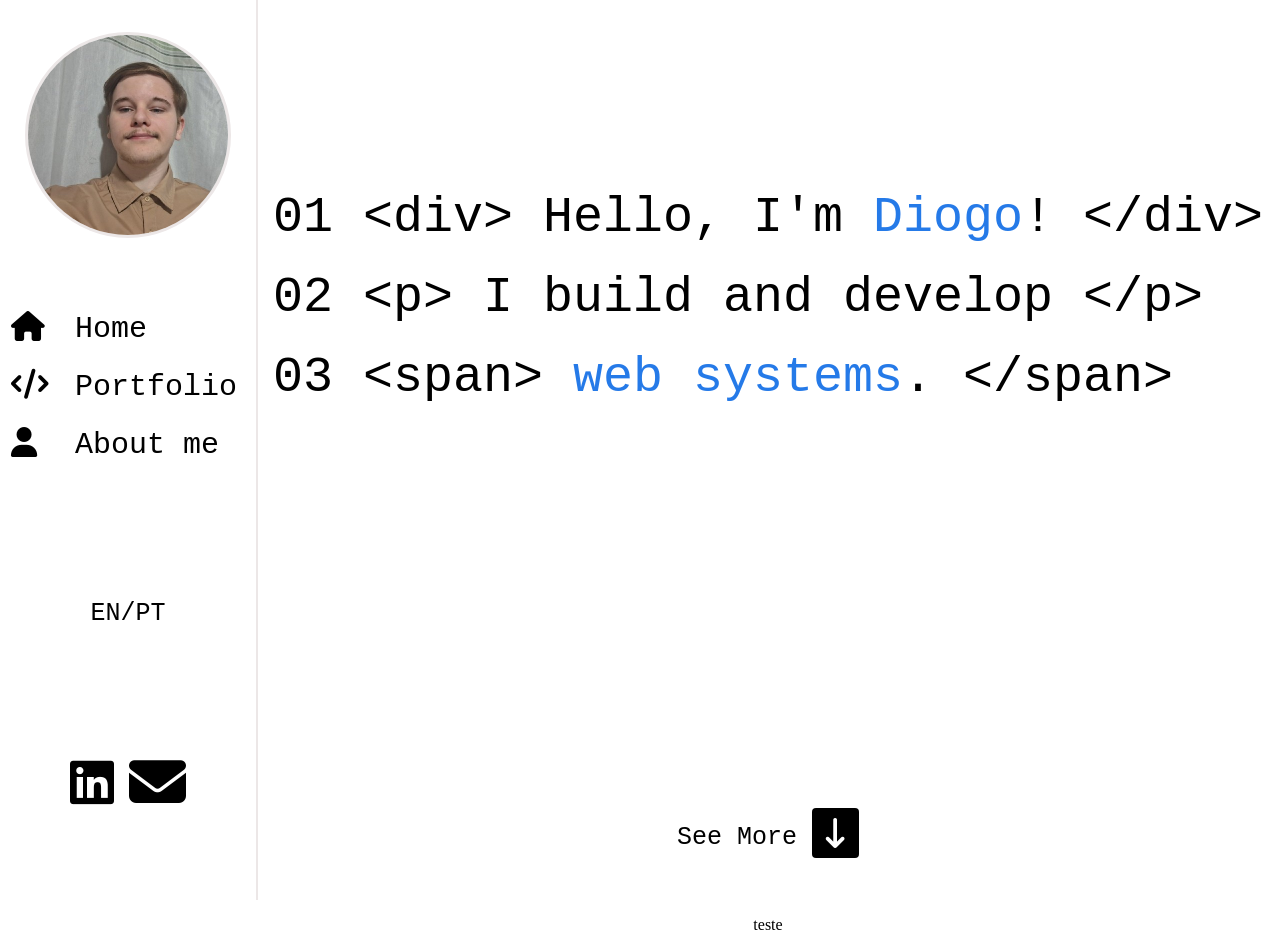
==== en.html @ b28ecc5d "adding new features" ====
<!DOCTYPE html>
<html lang="en">
<head>
    <link rel="preconnect" href="https://fonts.googleapis.com">
    <link rel="preconnect" href="https://fonts.gstatic.com" crossorigin>
    <link href="https://fonts.googleapis.com/css2?family=Inter:wght@400;600;700&display=swap" rel="stylesheet">
    <link rel="stylesheet" href="https://cdnjs.cloudflare.com/ajax/libs/font-awesome/6.5.1/css/all.min.css">
    <link rel="stylesheet" href="style.css">
    <meta charset="UTF-8">
    <meta name="viewport" content="width=device-width, initial-scale=1.0">
    <title>Document</title>
</head>
<body>
    <div class="sidebar">
        <img class="photo" src="image.png">
        <ul class="menu">
            <li>
                <a class="sidebar-font">
                    <i class="icon fa-solid fa-house"></i>
                    <span>Home</span>
                </a>
            </li>
            <li>
                <a class="sidebar-font">
                    <i class="icon fa-solid fa-code"></i>
                    <span>Portfolio</span>
                </a>
            </li>
            <li>
                <a class="sidebar-font">
                    <i class="icon fa-solid fa-user"></i>
                    <span>About me </span>
                </a>
            </li>
        </ul>
        <div class="languages">
            <a class="active-language language-en" href="en.html">EN</a>/<a href="pt.html">PT</a>
        </div>

        <a class="links" href="https://www.linkedin.com/in/diogo-schultz/" target="_blank" rel="noopener noreferrer">
            <i class="linkedin fa-brands fa-linkedin"></i>
            <i class="email fa-solid fa-envelope"></i>
        </a>
    </div>
        <main class="main-content">
            <div class="code-text-container">
                <div class="code-text">
                    01 &lt;div&gt; Hello, I'm <span class="blue-color">Diogo</span>! &lt;/div&gt;<br>
                    02 &lt;p&gt; I build and develop &lt;/p&gt;<br>
                    03 &lt;span&gt; <span class="blue-color">web systems</span>. &lt;/span&gt;
                </div>
                <div class="see-more">
                    See More
                    <i class="icon fa-solid fa-arrow-down-long"></i>
                </div>
            </div> 
            <div class="portfolio">
                <p>teste</p>
            </div>
        </main>
    </div>
</body>
<script>
    document.addEventListener("DOMContentLoaded", function () {
        const menuLinks = document.querySelectorAll(".menu .sidebar-font");

        menuLinks.forEach((link) => {
            link.addEventListener("click", (event) => {
                const clickedItem = event.currentTarget;

                const icon = clickedItem.querySelector(".icon");
                const text = clickedItem.querySelector("span");

                menuLinks.forEach((otherLinks) =>{
                    otherLinks.querySelector(".icon").classList.remove("active-icon");
                    otherLinks.querySelector("span").classList.remove("active-text");
                });

                icon.classList.add("active-icon");
                text.classList.add("active-text");
                
            });
        });
    });
</script>
</html>
---- style.css ----
body{
    margin:0px;
}

.sidebar {
    position: fixed;
    height: 100vh;
    width: 20vw;
    border-right: 2px solid rgb(236, 231, 231);
    display: flex;
    flex-direction: column;
    align-items: center;
}

.sidebar-font{
    font-size: 30px;
    font-family: monospace;
}

.photo{
    margin-top: 2rem;
    max-width: 12.5rem;
    border-radius: 50%;
    border-color: rgb(236, 231, 231);
    border-style: solid;
}

.menu {
    list-style: none;
    display: flex;
    flex-direction: column;
    gap: 1.25rem;
    padding: 0;
    margin: 4.5rem 0 0;
}

.menu li {
    cursor: pointer;
}

.menu a span {
    padding: 2px 8px; 
    border-radius: 4px;
    border-left: 3px solid transparent;
    transition: 0.2s ease;
    display: inline-block;
}

.menu a {   
    gap: 8px;
}

.menu a .icon {
    width: 35px; 
    font-size: 30px;
}

.menu a:hover span,
.menu a span.active-text {
  background-color: rgb(236, 231, 231);
  color: #257ae8;
  border-left-color: #257ae8;
  transform: translateX(8px);
}

.active-icon{
    color: #257ae8;
}

.icon {
    font-size: 1.875rem;
}

.menu a:hover .icon{
    color: #257ae8;
}

.links {
    align-items: center;
    display: flex;
    gap:15px;
    text-decoration: none;
    color: inherit;
    margin-top: auto;
    margin-bottom: 10vh;
}

.links:visited {
    color: inherit;
}

.linkedin{
    font-size: 50px;
}

.linkedin:hover{
    color: #257ae8;
}

.email{
    font-size: 57px;
}

.email:hover{
    color: #257ae8;
}

main {
    grid-column: 2;
    min-width: 0;
}

.main-content {
    margin-left: 20vw;
    width: auto;
    display: flex;
    flex-direction: column;
    align-items: center;
}

.code-text-container {
    display: grid;
    grid-template-rows: 0.7fr auto 0.05fr;
    align-items: center;    
    justify-items: center;  
    flex-direction: column;
    min-height: 100dvh;
    align-items: center;
}

.code-text {
    text-align: left;       
    font-family: monospace;
    font-size: 50px;
    line-height: 1.6;
}

.see-more{
    cursor: pointer;
    margin-top: auto;
    font-size: 25px;
    font-family: monospace;
}


@keyframes bounce {
    0% {
        transform: translateY(0);
    }
    50% {
        transform: translateY(8px); 
    }
}

.see-more i {
    color: white;
    display: inline-block;
    animation: bounce 1.5s infinite ease-in-out; 
    background-color: black;
    padding: 10px 12px;
    border-radius: 4px;
}

.see-more:hover i {
    background-color: #257ae8;
    animation-play-state: paused;
}

.blue-color{
    color: #257ae8;
}


.languages{    
    font-family: monospace;
    margin-top: 15vh;
    font-size: 25px;
}

.languages a {
    text-decoration: none;
    color: black;
}

.active-language{
    color:#257ae8
}
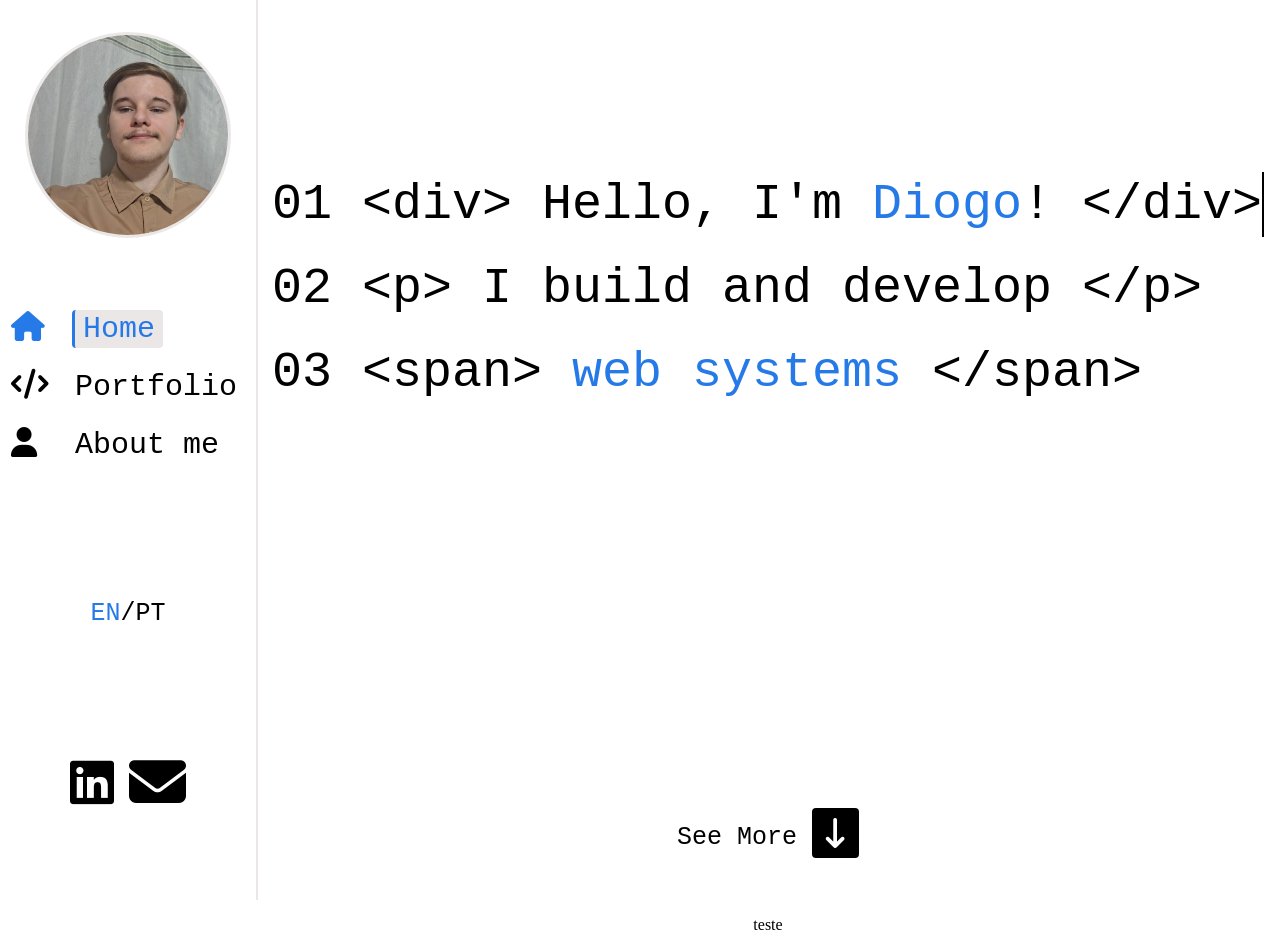
==== commit a4ad390b: "typing and cursor animation" ====
--- a/en.html
+++ b/en.html
@@ -6,6 +6,7 @@
     <link href="https://fonts.googleapis.com/css2?family=Inter:wght@400;600;700&display=swap" rel="stylesheet">
     <link rel="stylesheet" href="https://cdnjs.cloudflare.com/ajax/libs/font-awesome/6.5.1/css/all.min.css">
     <link rel="stylesheet" href="style.css">
+    <link rel="stylesheet" href="animationTyping.css">
     <meta charset="UTF-8">
     <meta name="viewport" content="width=device-width, initial-scale=1.0">
     <title>Document</title>
@@ -16,8 +17,8 @@
         <ul class="menu">
             <li>
                 <a class="sidebar-font">
-                    <i class="icon fa-solid fa-house"></i>
-                    <span>Home</span>
+                    <i class="active-icon icon fa-solid fa-house"></i>
+                    <span class="active-text">Home</span>
                 </a>
             </li>
             <li>
@@ -34,7 +35,7 @@
             </li>
         </ul>
         <div class="languages">
-            <a class="active-language language-en" href="en.html">EN</a>/<a href="pt.html">PT</a>
+            <a class="active-language language" href="en.html">EN</a>/<a class="language" href="pt.html">PT</a>
         </div>
 
         <a class="links" href="https://www.linkedin.com/in/diogo-schultz/" target="_blank" rel="noopener noreferrer">
@@ -45,9 +46,9 @@
         <main class="main-content">
             <div class="code-text-container">
                 <div class="code-text">
-                    01 &lt;div&gt; Hello, I'm <span class="blue-color">Diogo</span>! &lt;/div&gt;<br>
-                    02 &lt;p&gt; I build and develop &lt;/p&gt;<br>
-                    03 &lt;span&gt; <span class="blue-color">web systems</span>. &lt;/span&gt;
+                    <span class="first-line">01 &lt;div&gt; Hello, I'm <span class="blue-color">Diogo</span>! &lt;/div&gt;</span><br>
+                    <span class="second-line">02 &lt;p&gt; I build and develop &lt;/p&gt;</span><br>
+                    <span class="third-line">03 &lt;span&gt; <span class="blue-color">web systems</span> &lt;/span&gt;</span>
                 </div>
                 <div class="see-more">
                     See More
@@ -83,4 +84,5 @@
         });
     });
 </script>
+<script src="cursorAnimation.js"></script>
 </html>
--- a/style.css
+++ b/style.css
@@ -132,7 +132,7 @@
     text-align: left;       
     font-family: monospace;
     font-size: 50px;
-    line-height: 1.6;
+    line-height: 1.3;
 }
 
 .see-more{
@@ -177,9 +177,13 @@
     font-size: 25px;
 }
 
-.languages a {
+.language {
     text-decoration: none;
     color: black;
+}
+
+.language:hover{
+    color: #257ae8;
 }
 
 .active-language{
--- a/animationTyping.css
+++ b/animationTyping.css
@@ -0,0 +1,51 @@
+.first-line, .second-line, .third-line {
+    border-right: solid 2px transparent;
+    display: inline-block;
+    overflow: hidden;
+    white-space: nowrap;
+    width: 0;
+    animation: typing 2s steps(40, end) forwards;
+}
+
+.first-line {
+    animation-delay: 0ms;
+}
+
+.second-line {
+    animation-delay: 2s;  
+}
+
+.third-line {
+    animation-delay: 4s;
+}
+
+.third-line-cursor-animation{
+    width: var(--char);
+    animation: cursorBlink 0.75s step-end infinite;
+}
+
+.first-line  { --char: 33ch; }
+.second-line { --char: 31ch; }
+.third-line  { --char: 29ch; }
+
+.transparent-border{
+    border-right-color: transparent;
+}
+
+@keyframes cursorBlink {
+    from, to {border-color: black; }
+    50% { border-color: transparent; }
+}
+
+@keyframes typing {
+    0%  { 
+        width: 0; 
+    }
+    100% { 
+        width: var(--char);
+    }
+}
+
+.show-cursor{
+    border-right-color: black
+}
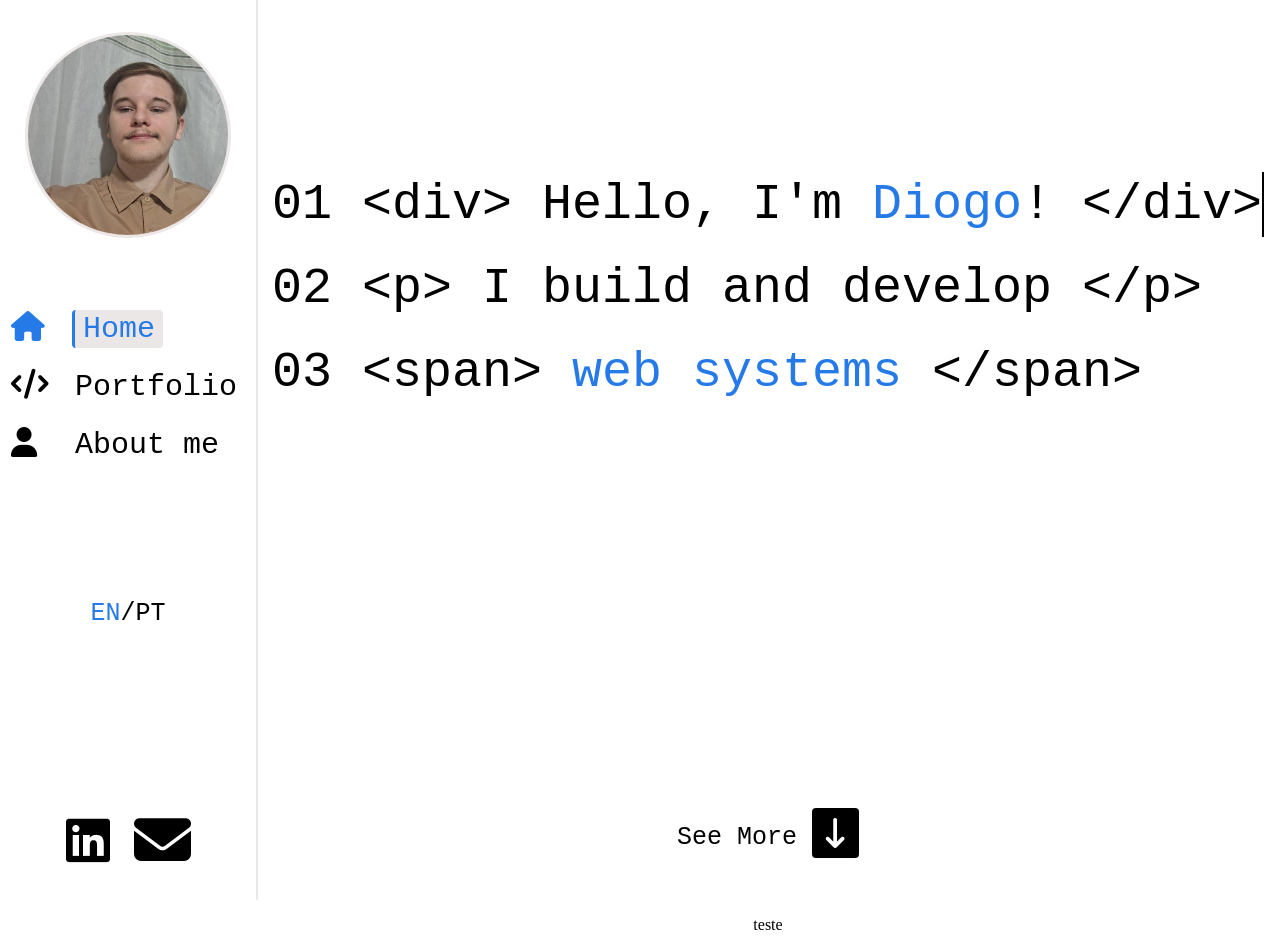
==== commit 5086474b: "organizing links" ====
--- a/en.html
+++ b/en.html
@@ -38,10 +38,15 @@
             <a class="active-language language" href="en.html">EN</a>/<a class="language" href="pt.html">PT</a>
         </div>
 
-        <a class="links" href="https://www.linkedin.com/in/diogo-schultz/" target="_blank" rel="noopener noreferrer">
-            <i class="linkedin fa-brands fa-linkedin"></i>
-            <i class="email fa-solid fa-envelope"></i>
-        </a>
+        <div class="links">
+            <a class="email" href="https://www.linkedin.com/in/diogo-schultz/" target="_blank" rel="noopener noreferrer">
+                <i class="linkedin fa-brands fa-linkedin"></i>
+            </a>
+        
+            <a class="linkedin" href="mailto:diogorschultz2@gmail.com?subject=Contato%20via%20Portfólio">
+                <i class="email fa-solid fa-envelope"></i>
+            </a>
+        </div>
     </div>
         <main class="main-content">
             <div class="code-text-container">
--- a/style.css
+++ b/style.css
@@ -76,16 +76,25 @@
 }
 
 .links {
+    margin-top: auto;
+    margin-bottom: 2rem;
+    display: flex;
+    flex-direction: row;
+    gap: 1.5rem;
+}
+
+.links a {
+    display: inline-flex;
     align-items: center;
-    display: flex;
-    gap:15px;
+    justify-content: center;
+}
+
+.linkedin, .email {
     text-decoration: none;
     color: inherit;
-    margin-top: auto;
-    margin-bottom: 10vh;
 }
 
-.links:visited {
+.linkedin:visited, .email:visited {
     color: inherit;
 }
 
@@ -93,17 +102,14 @@
     font-size: 50px;
 }
 
-.linkedin:hover{
-    color: #257ae8;
-}
-
 .email{
     font-size: 57px;
 }
 
-.email:hover{
+.linkedin:hover, .email:hover{
     color: #257ae8;
 }
+
 
 main {
     grid-column: 2;
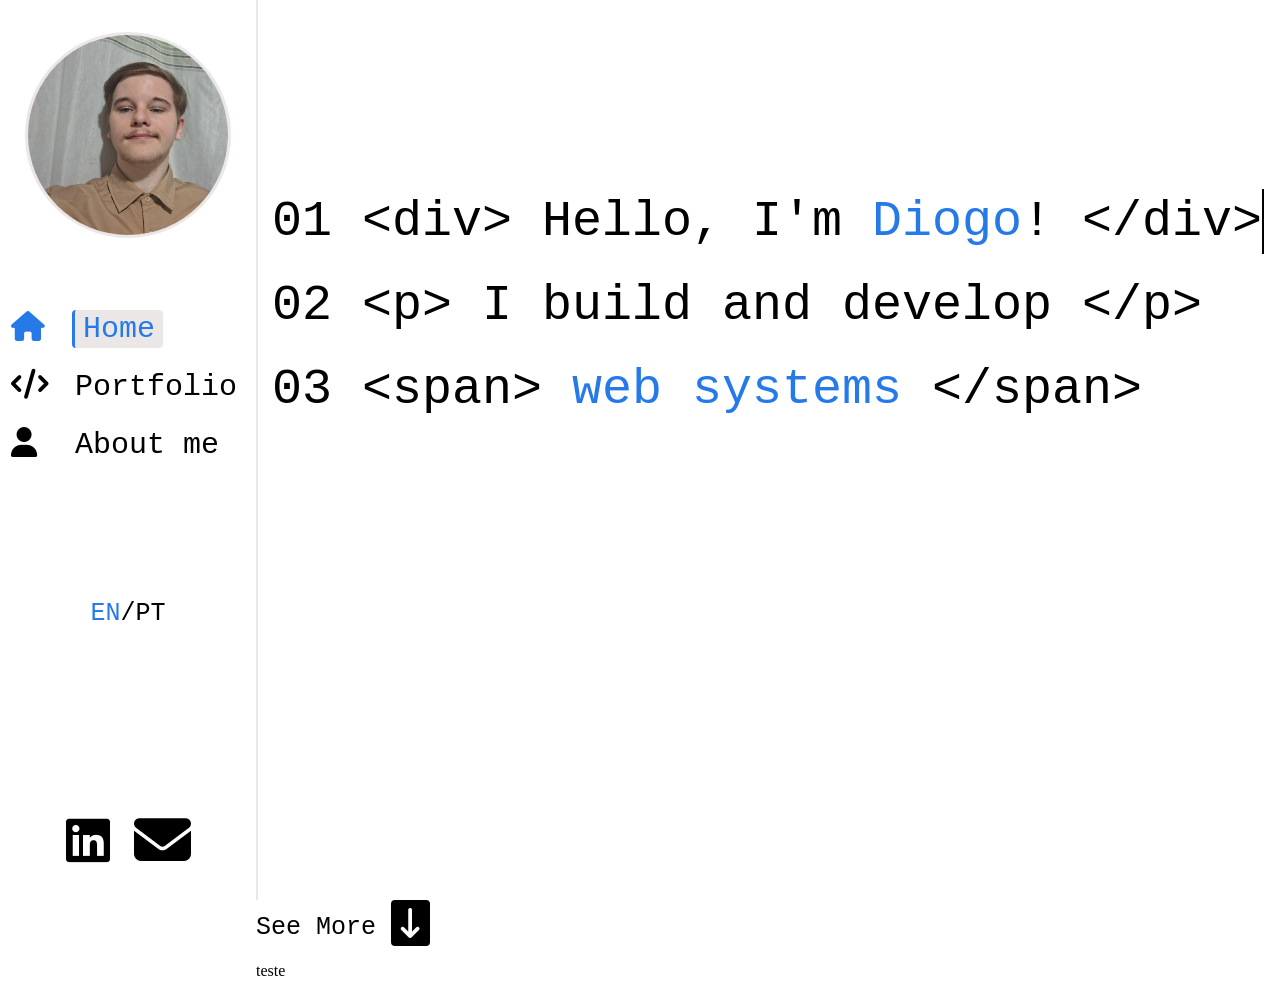
==== commit 60adda32: "adicionando responsividade" ====
--- a/en.html
+++ b/en.html
@@ -16,19 +16,19 @@
         <img class="photo" src="image.png">
         <ul class="menu">
             <li>
-                <a class="sidebar-font">
+                <a class="font">
                     <i class="active-icon icon fa-solid fa-house"></i>
                     <span class="active-text">Home</span>
                 </a>
             </li>
             <li>
-                <a class="sidebar-font">
+                <a class="font">
                     <i class="icon fa-solid fa-code"></i>
                     <span>Portfolio</span>
                 </a>
             </li>
             <li>
-                <a class="sidebar-font">
+                <a class="font">
                     <i class="icon fa-solid fa-user"></i>
                     <span>About me </span>
                 </a>
@@ -48,18 +48,38 @@
             </a>
         </div>
     </div>
+    <div class="topbar">
+        <ul class="gray menu-topbar">
+            <li>
+                <a class="font">
+                    <i class="active-icon icon fa-solid fa-house"></i>
+                </a>
+            </li>
+            <li>
+                <a class="font">
+                    <i class="icon fa-solid fa-code"></i>
+                </a>
+            </li>
+            <li>
+                <a class="font">
+                    <i class="icon fa-solid fa-user"></i>
+                </a>
+            </li>
+        </ul>
+    </div>
         <main class="main-content">
+            <img class="photo-small" src="image.png">
             <div class="code-text-container">
                 <div class="code-text">
                     <span class="first-line">01 &lt;div&gt; Hello, I'm <span class="blue-color">Diogo</span>! &lt;/div&gt;</span><br>
                     <span class="second-line">02 &lt;p&gt; I build and develop &lt;/p&gt;</span><br>
                     <span class="third-line">03 &lt;span&gt; <span class="blue-color">web systems</span> &lt;/span&gt;</span>
                 </div>
-                <div class="see-more">
-                    See More
-                    <i class="icon fa-solid fa-arrow-down-long"></i>
-                </div>
             </div> 
+            <div class="see-more">
+                See More
+                <i class="icon fa-solid fa-arrow-down-long"></i>
+            </div>
             <div class="portfolio">
                 <p>teste</p>
             </div>
@@ -68,7 +88,7 @@
 </body>
 <script>
     document.addEventListener("DOMContentLoaded", function () {
-        const menuLinks = document.querySelectorAll(".menu .sidebar-font");
+        const menuLinks = document.querySelectorAll(".menu .font");
 
         menuLinks.forEach((link) => {
             link.addEventListener("click", (event) => {
--- a/style.css
+++ b/style.css
@@ -1,5 +1,10 @@
 body{
     margin:0px;
+}
+
+main {
+    grid-column: 2;
+    min-width: 0;
 }
 
 .sidebar {
@@ -12,7 +17,7 @@
     align-items: center;
 }
 
-.sidebar-font{
+.font{
     font-size: 30px;
     font-family: monospace;
 }
@@ -25,6 +30,10 @@
     border-style: solid;
 }
 
+.photo-small{
+    display:none;
+}
+
 .menu {
     list-style: none;
     display: flex;
@@ -110,18 +119,12 @@
     color: #257ae8;
 }
 
-
-main {
-    grid-column: 2;
-    min-width: 0;
-}
-
 .main-content {
     margin-left: 20vw;
     width: auto;
     display: flex;
     flex-direction: column;
-    align-items: center;
+    
 }
 
 .code-text-container {
@@ -129,15 +132,13 @@
     grid-template-rows: 0.7fr auto 0.05fr;
     align-items: center;    
     justify-items: center;  
-    flex-direction: column;
     min-height: 100dvh;
-    align-items: center;
 }
 
 .code-text {
     text-align: left;       
     font-family: monospace;
-    font-size: 50px;
+    font-size: clamp(1rem, 4vw, 3.125rem);
     line-height: 1.3;
 }
 
@@ -163,7 +164,7 @@
     display: inline-block;
     animation: bounce 1.5s infinite ease-in-out; 
     background-color: black;
-    padding: 10px 12px;
+    padding: 0.5rem 0.5rem;
     border-radius: 4px;
 }
 
@@ -176,7 +177,6 @@
     color: #257ae8;
 }
 
-
 .languages{    
     font-family: monospace;
     margin-top: 15vh;
@@ -195,3 +195,73 @@
 .active-language{
     color:#257ae8
 }
+
+.topbar {
+    display: none; /* Escondido por padrão no desktop */
+}
+
+@media (max-width: 768px) {
+    .sidebar {
+        display: none !important;
+    }
+
+    .main-content {
+        margin-left: 0;
+    }
+
+    .see-more{
+        cursor: pointer;
+        margin-top: auto;
+        font-size: 15px;
+        font-family: monospace;
+    }
+
+    .icon{
+        width: 20px; 
+        font-size: 20px;
+    }
+
+    .code-text-container {
+        grid-template-rows: 0.35fr 0.45fr 0.05fr;
+        align-items: center;    
+        justify-items: center;  
+        min-height: 100dvh;
+    }
+
+    .topbar {
+        display: flex;
+        justify-content: center;
+        align-items: center;
+        position: fixed;
+        bottom: 0;
+        left: 0;
+        width: 100%;
+        z-index: 1000;
+    }
+
+    .menu-topbar{
+        list-style: none;
+        display: flex;
+        flex-direction: row;
+        gap: clamp(1rem, 19vw, 14rem);
+        padding: 0;
+        margin-bottom: 5vh;
+    }
+
+    .photo-small{
+        display: flex !important;
+        margin-top: 2rem;
+        max-width: 15vw;
+        border-radius: 50%;
+        border-color: rgb(236, 231, 231);
+        border-style: solid;
+    }
+
+    .gray {
+        background-color: rgba(255, 255, 255, 0.75);
+        border: 1px solid #e5e7eb;
+        padding: 8px 20px;
+        border-radius: 999px;   
+        box-shadow: 0 2px 8px rgba(0, 0, 0, 0.04);
+    }
+}
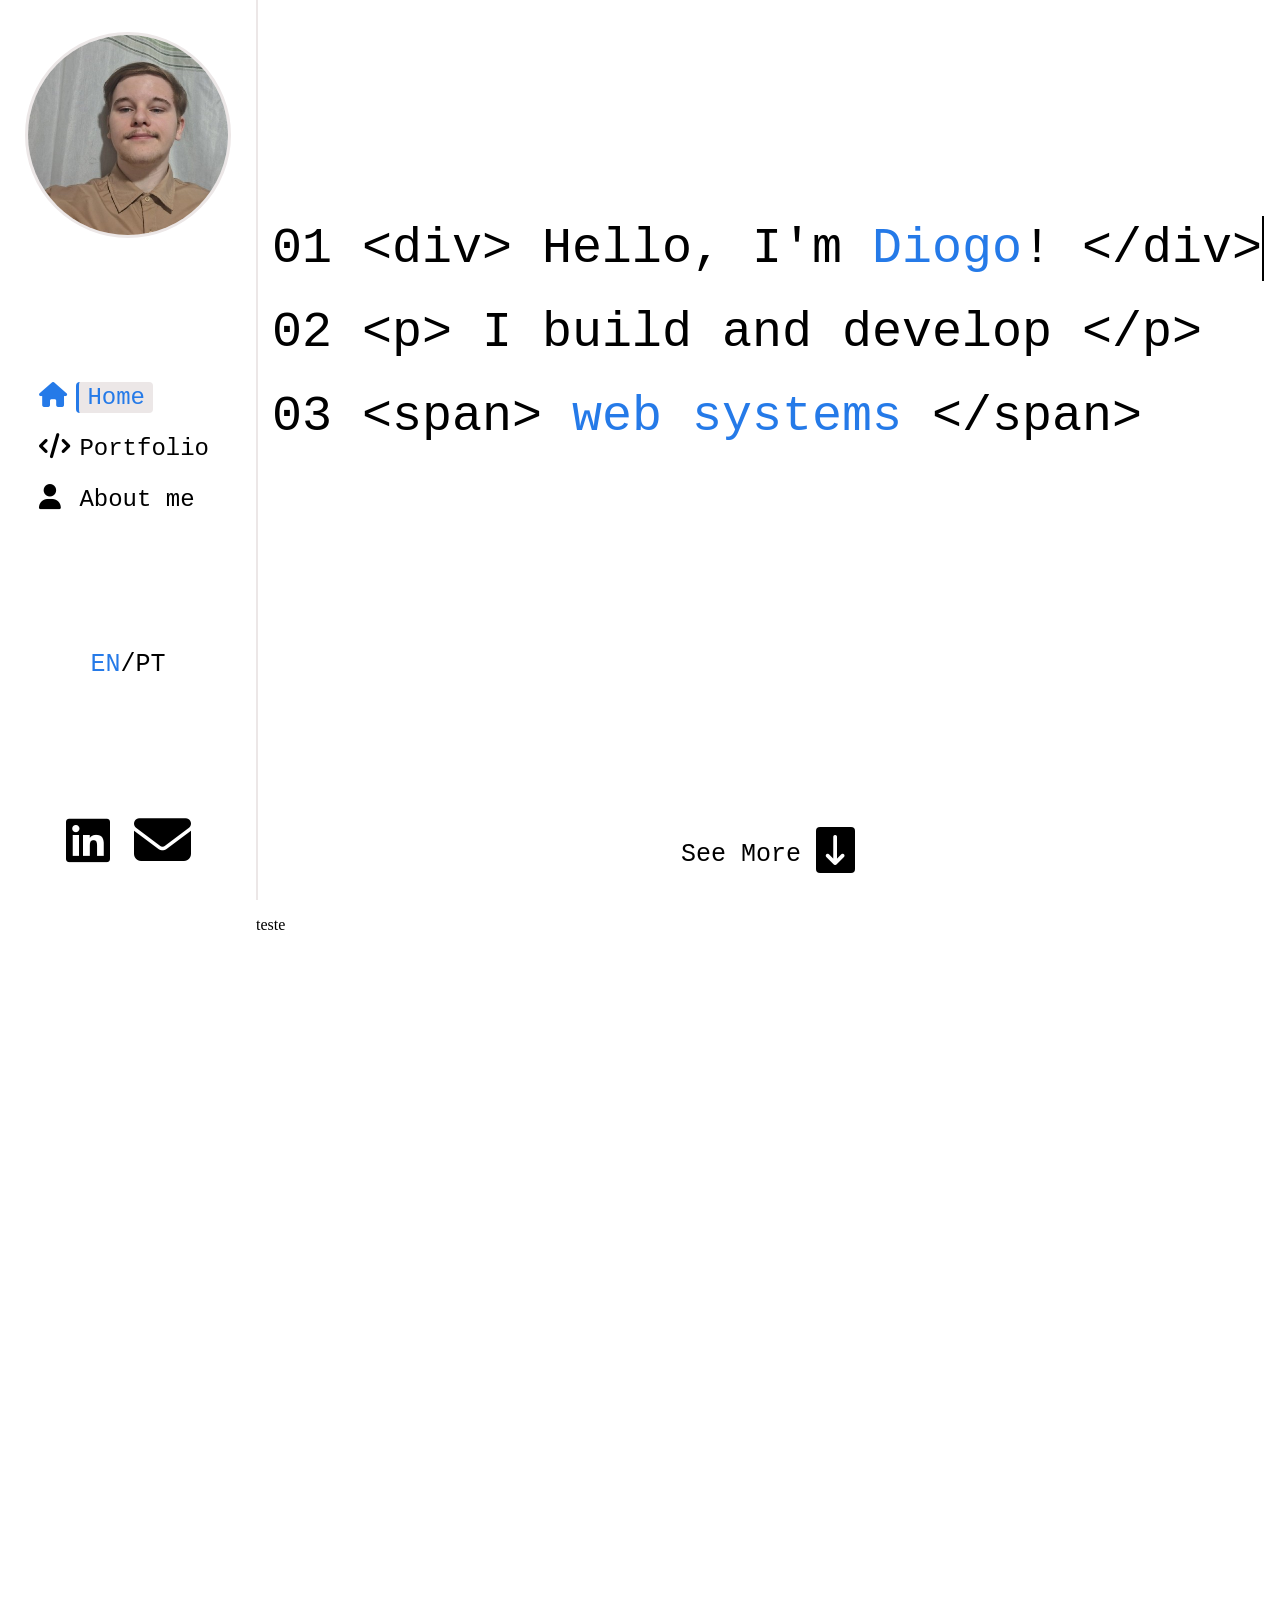
==== commit 37c2cbc4: "adding page" ====
--- a/en.html
+++ b/en.html
@@ -9,7 +9,7 @@
     <link rel="stylesheet" href="animationTyping.css">
     <meta charset="UTF-8">
     <meta name="viewport" content="width=device-width, initial-scale=1.0">
-    <title>Document</title>
+    <title>Diogo | Web Systems Developer</title>
 </head>
 <body>
     <div class="sidebar">
@@ -68,19 +68,22 @@
         </ul>
     </div>
         <main class="main-content">
-            <img class="photo-small" src="image.png">
-            <div class="code-text-container">
-                <div class="code-text">
-                    <span class="first-line">01 &lt;div&gt; Hello, I'm <span class="blue-color">Diogo</span>! &lt;/div&gt;</span><br>
-                    <span class="second-line">02 &lt;p&gt; I build and develop &lt;/p&gt;</span><br>
-                    <span class="third-line">03 &lt;span&gt; <span class="blue-color">web systems</span> &lt;/span&gt;</span>
+            <section class="hero">
+                <img class="photo-small" src="image.png">
+                <div class="code-text-container">
+                    <div class="code-text">
+                        <span class="first-line">01 &lt;div&gt; Hello, I'm <span class="blue-color">Diogo</span>! &lt;/div&gt;</span><br>
+                        <span class="second-line">02 &lt;p&gt; I build and develop &lt;/p&gt;</span><br>
+                        <span class="third-line">03 &lt;span&gt; <span class="blue-color">web systems</span> &lt;/span&gt;</span>
+                    </div>
                 </div>
-            </div> 
-            <div class="see-more">
-                See More
-                <i class="icon fa-solid fa-arrow-down-long"></i>
-            </div>
-            <div class="portfolio">
+                <div class="see-more">
+                    See More
+                    <i class="icon fa-solid fa-arrow-down-long"></i>
+                </div>
+            </section>
+        
+            <div class="portfolio" id="portfolio">
                 <p>teste</p>
             </div>
         </main>
--- a/style.css
+++ b/style.css
@@ -18,7 +18,7 @@
 }
 
 .font{
-    font-size: 30px;
+    font-size: 24px;
     font-family: monospace;
 }
 
@@ -40,7 +40,7 @@
     flex-direction: column;
     gap: 1.25rem;
     padding: 0;
-    margin: 4.5rem 0 0;
+    margin: 9rem 0 0;
 }
 
 .menu li {
@@ -60,8 +60,8 @@
 }
 
 .menu a .icon {
-    width: 35px; 
-    font-size: 30px;
+    width: 15px; 
+    font-size: 25px;
 }
 
 .menu a:hover span,
@@ -121,18 +121,23 @@
 
 .main-content {
     margin-left: 20vw;
-    width: auto;
-    display: flex;
-    flex-direction: column;
-    
+    display: flex;
+    flex-direction: column;
+    align-items: center;
+}
+
+.hero {
+    min-height: 100vh;
+    width: 100%;
+    display: flex;
+    flex-direction: column;
+    align-items: center;
 }
 
 .code-text-container {
-    display: grid;
-    grid-template-rows: 0.7fr auto 0.05fr;
-    align-items: center;    
-    justify-items: center;  
-    min-height: 100dvh;
+    margin: auto 0;
+    position: relative;
+    top: -8vh;
 }
 
 .code-text {
@@ -142,13 +147,17 @@
     line-height: 1.3;
 }
 
-.see-more{
+.see-more {
     cursor: pointer;
-    margin-top: auto;
     font-size: 25px;
     font-family: monospace;
-}
-
+    padding-bottom: 3vh;
+}
+
+.portfolio {
+    min-height: 100vh;
+    width: 100%;
+}
 
 @keyframes bounce {
     0% {
@@ -225,7 +234,6 @@
         grid-template-rows: 0.35fr 0.45fr 0.05fr;
         align-items: center;    
         justify-items: center;  
-        min-height: 100dvh;
     }
 
     .topbar {
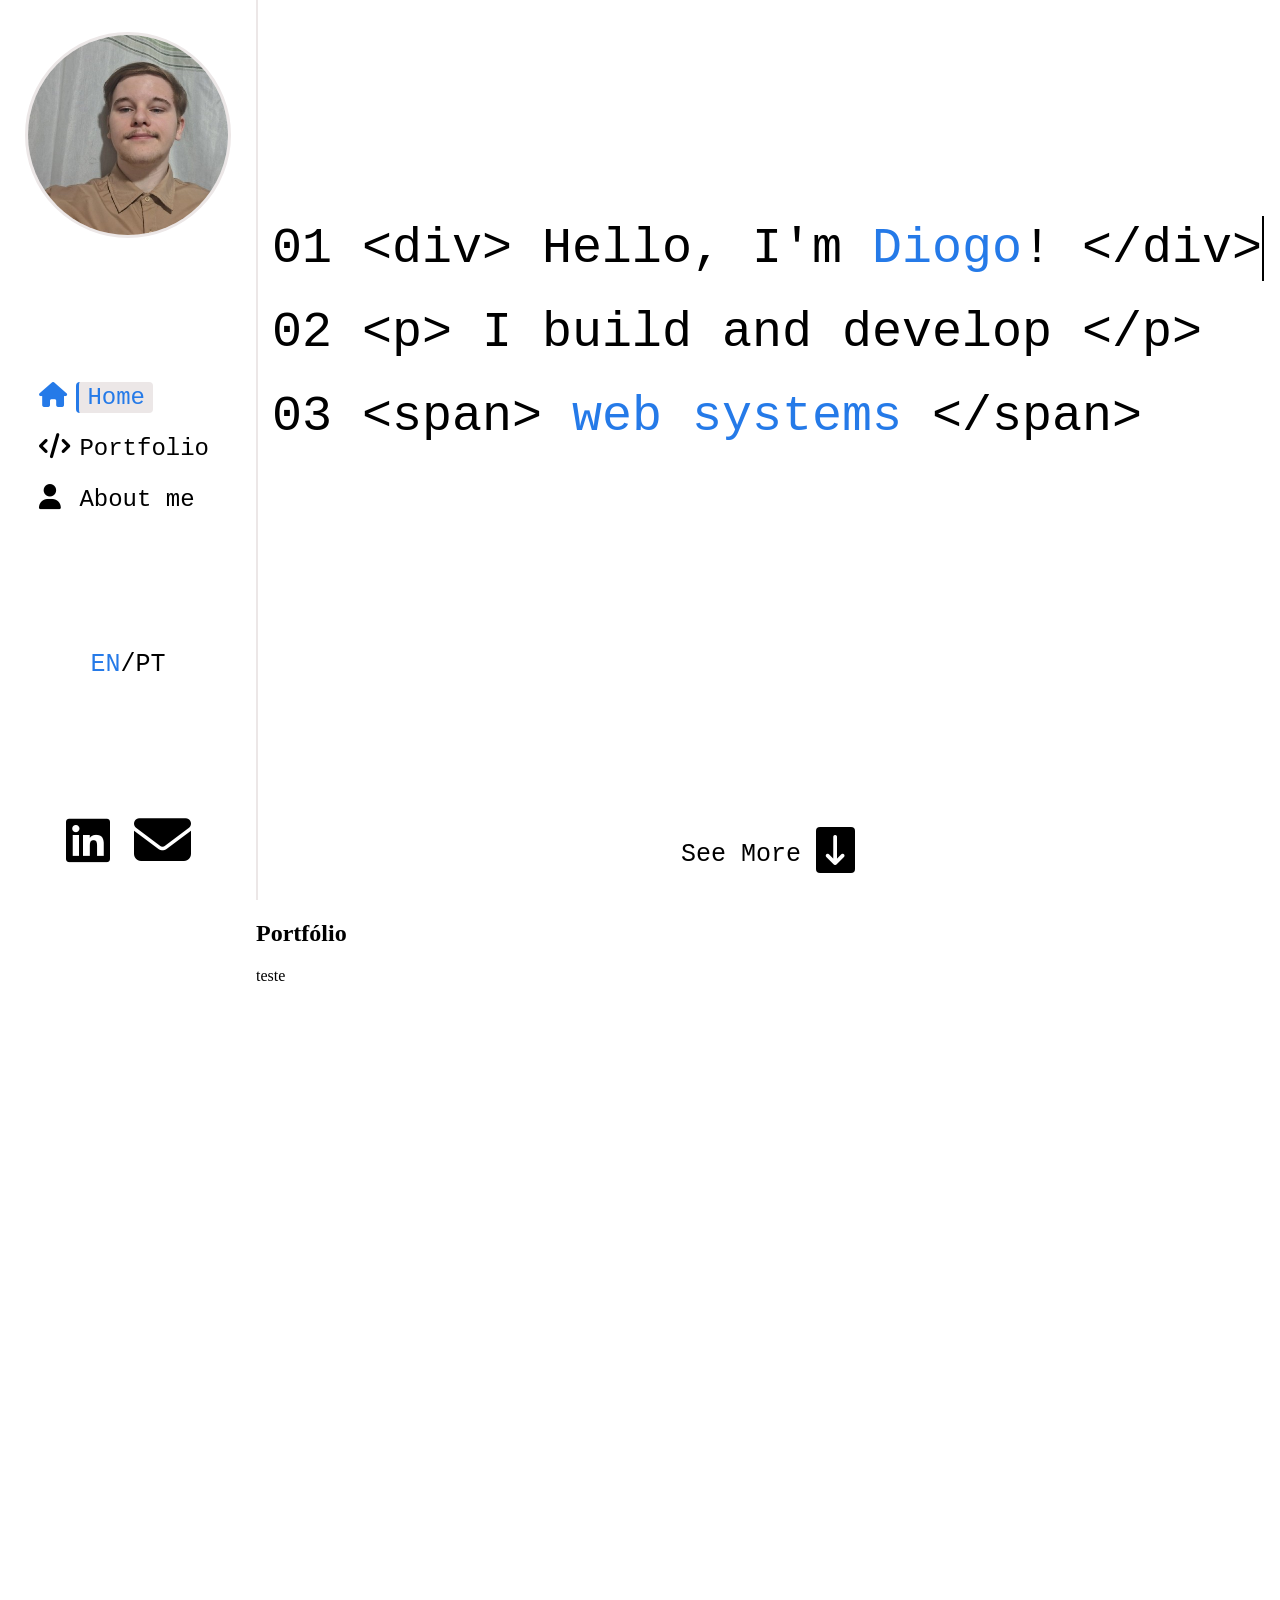
==== commit 786a2eaf: "adding scroll on the button" ====
--- a/en.html
+++ b/en.html
@@ -77,21 +77,24 @@
                         <span class="third-line">03 &lt;span&gt; <span class="blue-color">web systems</span> &lt;/span&gt;</span>
                     </div>
                 </div>
-                <div class="see-more">
+                <div id="see-more" class="see-more">
                     See More
                     <i class="icon fa-solid fa-arrow-down-long"></i>
                 </div>
             </section>
         
-            <div class="portfolio" id="portfolio">
+            <section class="portfolio" id="portfolio">
+                <h2>Portfólio</h2>
                 <p>teste</p>
-            </div>
+            </section>
         </main>
     </div>
 </body>
 <script>
     document.addEventListener("DOMContentLoaded", function () {
         const menuLinks = document.querySelectorAll(".menu .font");
+        const scrollButton = document.getElementById('see-more');
+        const destiny = document.getElementById('portfolio');
 
         menuLinks.forEach((link) => {
             link.addEventListener("click", (event) => {
@@ -110,6 +113,13 @@
                 
             });
         });
+
+        scrollButton.addEventListener('click', function(){
+            destiny.scrollIntoView({ 
+                behavior: 'smooth', // Deixa a rolagem suave (com animação)
+                bblock: 'start'      // Alinha o topo do elemento com o topo da janela
+            });
+        })
     });
 </script>
 <script src="cursorAnimation.js"></script>
